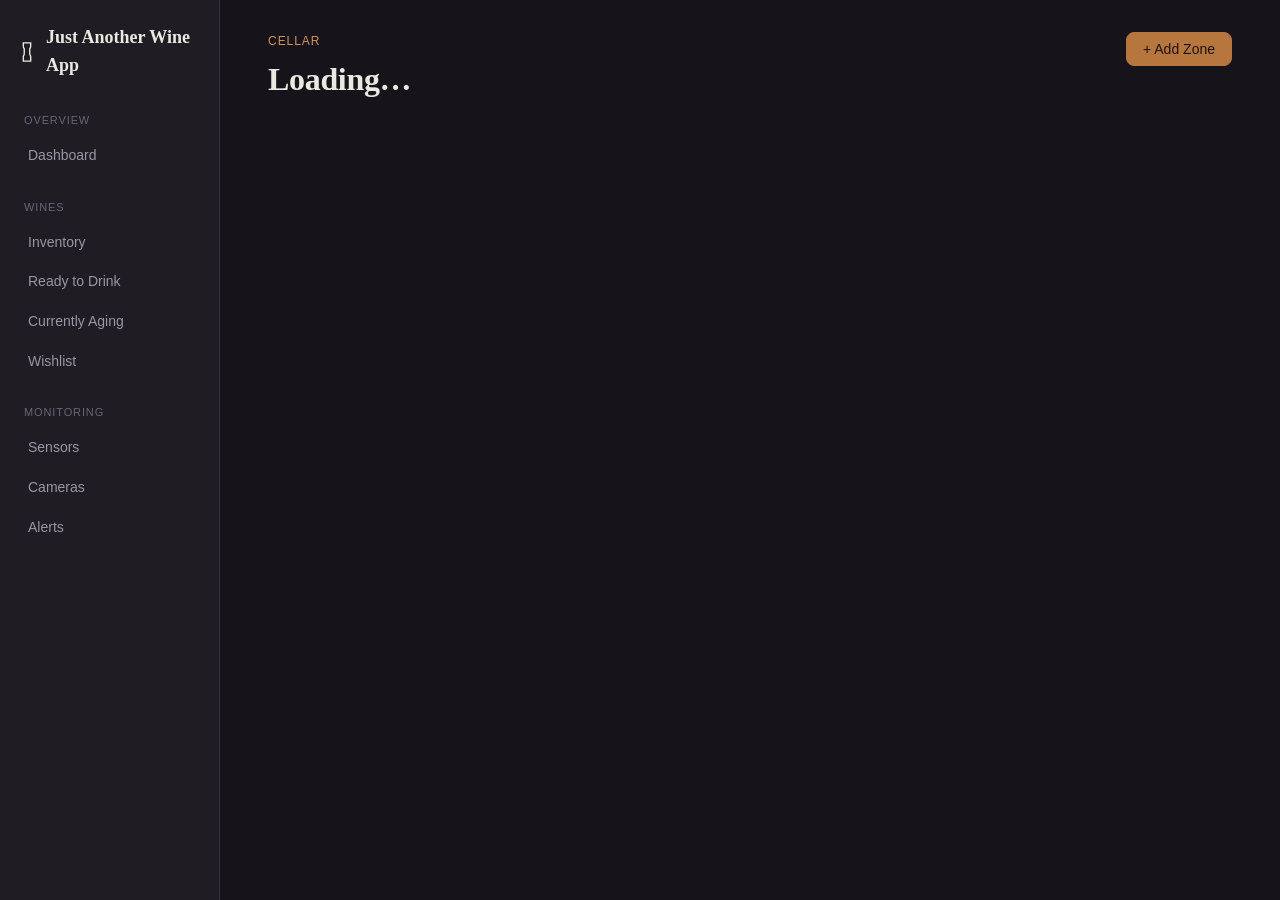
==== app/frontend/cellar.html @ fe7ab4dd "Initial commit" ====
<!DOCTYPE html>
<html lang="en">
<head>
<meta charset="UTF-8" />
<meta name="viewport" content="width=device-width, initial-scale=1.0" />
<title>Cellar — Just Another Wine App</title>
<link rel="stylesheet" href="style.css" />
</head>
<body>
<div class="app-shell">
  <nav class="sidebar" id="sidebar"></nav>
  <main class="main">
    <div id="global-alert-banner"></div>

    <div class="page-header">
      <div>
        <div class="eyebrow">Cellar</div>
        <h1 id="cellar-name">Loading…</h1>
        <p id="cellar-location" style="color:var(--color-text-dim);"></p>
      </div>
      <div class="page-actions">
        <button class="btn btn-accent" onclick="document.getElementById('zone-modal').classList.add('open')">+ Add Zone</button>
      </div>
    </div>

    <section class="card-grid" id="zone-list" style="margin-bottom: var(--space-6);"></section>
  </main>
</div>

<div class="modal-overlay" id="zone-modal">
  <div class="modal">
    <div class="modal-header"><h3>Add Zone</h3>
      <button class="dismiss" onclick="document.getElementById('zone-modal').classList.remove('open')" style="background:none;border:none;color:var(--color-text-dim);font-size:18px;">&times;</button>
    </div>
    <label>Zone Name</label>
    <input type="text" id="zone-name-input" placeholder="e.g. Left Rack, Wine Fridge" />
    <label>Target Temp (°F)</label>
    <input type="number" id="zone-temp-input" />
    <label>Target Humidity (%)</label>
    <input type="number" id="zone-humidity-input" />
    <button class="btn btn-primary" onclick="createZone()" style="width:100%;justify-content:center;">Add Zone</button>
  </div>
</div>

<script src="js/api.js"></script>
<script src="js/nav.js"></script>
<script src="js/alerts.js"></script>
<script>
renderSidebar(null);
const cellarId = new URLSearchParams(window.location.search).get("id");

async function loadCellar() {
  const cellar = await API.get(`/api/cellars/${cellarId}`);
  document.getElementById("cellar-name").textContent = cellar.name;
  document.getElementById("cellar-location").textContent = cellar.location || "";
}

async function loadZones() {
  const zones = await API.get(`/api/zones?cellar_id=${cellarId}`);
  const el = document.getElementById("zone-list");
  if (zones.length === 0) {
    el.innerHTML = `<div class="empty-state"><h3>No zones yet</h3><p>Add a zone to start tracking bottles, sensors, and cameras.</p></div>`;
    return;
  }
  const cards = await Promise.all(
    zones.map(async (z) => {
      const summary = await API.get(`/api/zones/${z.id}/summary`);
      return `
        <a href="zone.html?id=${z.id}" class="card" style="display:block;color:inherit;">
          <h3>${escapeHtml(z.name)}</h3>
          <div style="display:flex;gap:var(--space-4);margin-top:var(--space-3);font-size:13px;color:var(--color-text-dim);">
            <span>${summary.total_bottles} bottles</span>
            <span>${summary.sensor_count} sensors</span>
            <span>${summary.camera_count} cameras</span>
          </div>
          ${z.target_temp_f ? `<p style="margin-top:var(--space-2);font-size:12px;color:var(--color-text-faint);">Target: ${z.target_temp_f}°F / ${z.target_humidity || "—"}% RH</p>` : ""}
        </a>`;
    })
  );
  el.innerHTML = cards.join("");
}

async function createZone() {
  const name = document.getElementById("zone-name-input").value.trim();
  if (!name) return;
  await API.post("/api/zones", {
    cellar_id: parseInt(cellarId),
    name,
    target_temp_f: parseFloat(document.getElementById("zone-temp-input").value) || null,
    target_humidity: parseFloat(document.getElementById("zone-humidity-input").value) || null,
  });
  document.getElementById("zone-modal").classList.remove("open");
  loadZones();
}

loadCellar();
loadZones();
</script>
</body>
</html>
---- app/frontend/style.css ----
/* ===========================================================================
   Just Another Wine App — Shared Styles
   Design language: deep cellar tones, warm amber accents, quiet confidence.
   =========================================================================== */

:root {
  /* Palette */
  --color-bg: #16141a;
  --color-surface: #1f1c24;
  --color-surface-raised: #28242e;
  --color-border: #383241;
  --color-text: #ece7e1;
  --color-text-dim: #9c95a3;
  --color-text-faint: #6b6475;
  --color-accent: #b8763f;
  --color-accent-bright: #d4925a;
  --color-wine: #6e1f3e;
  --color-wine-bright: #8c2a50;

  --color-info: #5b8ab8;
  --color-warning: #d4925a;
  --color-critical: #b8453f;
  --color-success: #5a9b6e;

  /* Type */
  --font-display: "Fraunces", Georgia, serif;
  --font-body: "Inter", -apple-system, BlinkMacSystemFont, sans-serif;
  --font-mono: "JetBrains Mono", "SF Mono", monospace;

  /* Layout */
  --radius-sm: 4px;
  --radius-md: 8px;
  --radius-lg: 14px;
  --space-1: 4px;
  --space-2: 8px;
  --space-3: 12px;
  --space-4: 16px;
  --space-5: 24px;
  --space-6: 32px;
  --space-7: 48px;
  --space-8: 64px;

  --shadow-card: 0 1px 3px rgba(0,0,0,0.4), 0 4px 12px rgba(0,0,0,0.25);
  --max-width: 1200px;
}

* { box-sizing: border-box; }

html, body {
  margin: 0;
  padding: 0;
  background: var(--color-bg);
  color: var(--color-text);
  font-family: var(--font-body);
  font-size: 15px;
  line-height: 1.55;
  -webkit-font-smoothing: antialiased;
}

a { color: var(--color-accent-bright); text-decoration: none; }
a:hover { text-decoration: underline; }
a:focus-visible, button:focus-visible, input:focus-visible, select:focus-visible, textarea:focus-visible {
  outline: 2px solid var(--color-accent-bright);
  outline-offset: 2px;
}

h1, h2, h3, h4 {
  font-family: var(--font-display);
  font-weight: 600;
  margin: 0;
  letter-spacing: -0.01em;
}

h1 { font-size: 32px; }
h2 { font-size: 22px; }
h3 { font-size: 17px; }

p { margin: 0 0 var(--space-3) 0; }

img { max-width: 100%; display: block; }

button {
  font-family: var(--font-body);
  cursor: pointer;
}

/* -------------------------------------------------------------------------
   Layout shell
   ------------------------------------------------------------------------- */

.app-shell {
  display: flex;
  min-height: 100vh;
}

.sidebar {
  width: 220px;
  flex-shrink: 0;
  background: var(--color-surface);
  border-right: 1px solid var(--color-border);
  padding: var(--space-5) var(--space-4);
  position: sticky;
  top: 0;
  height: 100vh;
  overflow-y: auto;
}

.sidebar-brand {
  font-family: var(--font-display);
  font-size: 18px;
  font-weight: 700;
  color: var(--color-text);
  margin-bottom: var(--space-6);
  display: flex;
  align-items: center;
  gap: var(--space-2);
}

.sidebar-brand .glyph {
  width: 22px;
  height: 22px;
  flex-shrink: 0;
}

.nav-section {
  margin-bottom: var(--space-5);
}

.nav-label {
  font-size: 11px;
  text-transform: uppercase;
  letter-spacing: 0.08em;
  color: var(--color-text-faint);
  margin-bottom: var(--space-2);
  padding-left: var(--space-2);
}

.nav-link {
  display: flex;
  align-items: center;
  justify-content: space-between;
  gap: var(--space-2);
  padding: var(--space-2) var(--space-3);
  border-radius: var(--radius-sm);
  color: var(--color-text-dim);
  font-size: 14px;
  margin-bottom: 2px;
}

.nav-link:hover {
  background: var(--color-surface-raised);
  color: var(--color-text);
  text-decoration: none;
}

.nav-link.active {
  background: var(--color-wine);
  color: #fff;
}

.nav-badge {
  font-size: 11px;
  font-weight: 600;
  padding: 1px 6px;
  border-radius: 10px;
  background: var(--color-border);
  color: var(--color-text-dim);
}

.nav-badge.critical { background: var(--color-critical); color: #fff; }
.nav-badge.warning { background: var(--color-warning); color: #1a1a1a; }

.main {
  flex: 1;
  min-width: 0;
  padding: var(--space-6) var(--space-7);
}

.page-header {
  display: flex;
  align-items: flex-start;
  justify-content: space-between;
  gap: var(--space-4);
  margin-bottom: var(--space-6);
  flex-wrap: wrap;
}

.page-header .eyebrow {
  font-size: 12px;
  text-transform: uppercase;
  letter-spacing: 0.08em;
  color: var(--color-accent-bright);
  margin-bottom: var(--space-1);
}

.page-actions { display: flex; gap: var(--space-2); flex-wrap: wrap; }

/* -------------------------------------------------------------------------
   Banner / alerts
   ------------------------------------------------------------------------- */

#global-alert-banner {
  display: none;
  flex-direction: column;
  gap: var(--space-2);
  margin-bottom: var(--space-5);
}

.banner {
  display: flex;
  align-items: center;
  justify-content: space-between;
  gap: var(--space-3);
  padding: var(--space-3) var(--space-4);
  border-radius: var(--radius-md);
  font-size: 14px;
  border: 1px solid transparent;
}

.banner.critical {
  background: rgba(184, 69, 63, 0.15);
  border-color: rgba(184, 69, 63, 0.4);
  color: #f0b3ae;
}

.banner.warning {
  background: rgba(212, 146, 90, 0.12);
  border-color: rgba(212, 146, 90, 0.35);
  color: #ecc4a0;
}

.banner button.dismiss {
  background: none;
  border: none;
  color: inherit;
  opacity: 0.7;
  font-size: 16px;
  line-height: 1;
}
.banner button.dismiss:hover { opacity: 1; }

/* -------------------------------------------------------------------------
   Cards
   ------------------------------------------------------------------------- */

.card {
  background: var(--color-surface);
  border: 1px solid var(--color-border);
  border-radius: var(--radius-lg);
  padding: var(--space-5);
  box-shadow: var(--shadow-card);
}

.card-grid {
  display: grid;
  grid-template-columns: repeat(auto-fit, minmax(220px, 1fr));
  gap: var(--space-4);
}

.stat-card {
  background: var(--color-surface);
  border: 1px solid var(--color-border);
  border-radius: var(--radius-lg);
  padding: var(--space-5);
}

.stat-card .stat-value {
  font-family: var(--font-display);
  font-size: 36px;
  font-weight: 600;
  color: var(--color-text);
  line-height: 1;
}

.stat-card .stat-label {
  font-size: 13px;
  color: var(--color-text-dim);
  margin-top: var(--space-2);
}

.stat-card.accent .stat-value { color: var(--color-accent-bright); }
.stat-card.critical .stat-value { color: var(--color-critical); }
.stat-card.warning .stat-value { color: var(--color-warning); }
.stat-card.success .stat-value { color: var(--color-success); }

/* -------------------------------------------------------------------------
   Tables
   ------------------------------------------------------------------------- */

table { width: 100%; border-collapse: collapse; }

th {
  text-align: left;
  font-size: 12px;
  text-transform: uppercase;
  letter-spacing: 0.05em;
  color: var(--color-text-faint);
  padding: var(--space-2) var(--space-3);
  border-bottom: 1px solid var(--color-border);
}

td {
  padding: var(--space-3);
  border-bottom: 1px solid var(--color-border);
  font-size: 14px;
}

tr:hover td { background: var(--color-surface-raised); }

/* -------------------------------------------------------------------------
   Buttons
   ------------------------------------------------------------------------- */

.btn {
  display: inline-flex;
  align-items: center;
  gap: var(--space-2);
  padding: var(--space-2) var(--space-4);
  border-radius: var(--radius-md);
  border: 1px solid var(--color-border);
  background: var(--color-surface-raised);
  color: var(--color-text);
  font-size: 14px;
  font-weight: 500;
  transition: background 0.15s, border-color 0.15s;
}

.btn:hover { background: var(--color-border); text-decoration: none; }

.btn-primary {
  background: var(--color-wine);
  border-color: var(--color-wine);
  color: #fff;
}
.btn-primary:hover { background: var(--color-wine-bright); }

.btn-accent {
  background: var(--color-accent);
  border-color: var(--color-accent);
  color: #1a1410;
}
.btn-accent:hover { background: var(--color-accent-bright); }

.btn-sm { padding: 4px 10px; font-size: 12px; }
.btn-danger { color: var(--color-critical); border-color: rgba(184,69,63,0.4); }

/* -------------------------------------------------------------------------
   Forms
   ------------------------------------------------------------------------- */

label {
  display: block;
  font-size: 13px;
  color: var(--color-text-dim);
  margin-bottom: var(--space-1);
}

input, select, textarea {
  width: 100%;
  background: var(--color-bg);
  border: 1px solid var(--color-border);
  border-radius: var(--radius-sm);
  color: var(--color-text);
  padding: var(--space-2) var(--space-3);
  font-family: var(--font-body);
  font-size: 14px;
  margin-bottom: var(--space-4);
}

textarea { resize: vertical; min-height: 80px; }

.field-row {
  display: grid;
  grid-template-columns: repeat(auto-fit, minmax(160px, 1fr));
  gap: var(--space-4);
}

/* -------------------------------------------------------------------------
   Wine cards / rows
   ------------------------------------------------------------------------- */

.wine-thumb {
  width: 48px;
  height: 64px;
  border-radius: var(--radius-sm);
  background: var(--color-surface-raised);
  object-fit: cover;
  flex-shrink: 0;
}

.wine-thumb-placeholder {
  width: 48px;
  height: 64px;
  border-radius: var(--radius-sm);
  background: linear-gradient(160deg, var(--color-wine), var(--color-surface-raised));
  display: flex;
  align-items: center;
  justify-content: center;
  flex-shrink: 0;
}

.wine-row {
  display: flex;
  align-items: center;
  gap: var(--space-3);
}

.wine-meta { display: flex; flex-direction: column; gap: 2px; }
.wine-meta .producer { font-weight: 600; }
.wine-meta .sub { font-size: 13px; color: var(--color-text-dim); }

.badge {
  display: inline-block;
  padding: 1px 8px;
  border-radius: 10px;
  font-size: 11px;
  font-weight: 600;
  text-transform: uppercase;
  letter-spacing: 0.03em;
}

.badge.ready { background: rgba(90,155,110,0.18); color: var(--color-success); }
.badge.aging { background: rgba(91,138,184,0.18); color: var(--color-info); }
.badge.past_peak { background: rgba(184,69,63,0.18); color: var(--color-critical); }

.external-link-icon {
  color: var(--color-text-faint);
  font-size: 14px;
}
.external-link-icon:hover { color: var(--color-accent-bright); }

/* -------------------------------------------------------------------------
   Empty states
   ------------------------------------------------------------------------- */

.empty-state {
  text-align: center;
  padding: var(--space-8) var(--space-5);
  color: var(--color-text-dim);
}
.empty-state h3 { color: var(--color-text); margin-bottom: var(--space-2); }

/* -------------------------------------------------------------------------
   Modal
   ------------------------------------------------------------------------- */

.modal-overlay {
  display: none;
  position: fixed;
  inset: 0;
  background: rgba(0,0,0,0.6);
  align-items: center;
  justify-content: center;
  z-index: 100;
}
.modal-overlay.open { display: flex; }

.modal {
  background: var(--color-surface);
  border: 1px solid var(--color-border);
  border-radius: var(--radius-lg);
  padding: var(--space-5);
  width: 420px;
  max-width: 90vw;
  max-height: 85vh;
  overflow-y: auto;
}

.modal-header {
  display: flex;
  justify-content: space-between;
  align-items: center;
  margin-bottom: var(--space-4);
}

/* -------------------------------------------------------------------------
   Responsive
   ------------------------------------------------------------------------- */

@media (max-width: 860px) {
  .app-shell { flex-direction: column; }
  .sidebar {
    width: 100%;
    height: auto;
    position: relative;
    border-right: none;
    border-bottom: 1px solid var(--color-border);
  }
  .main { padding: var(--space-5) var(--space-4); }
}

@media (prefers-reduced-motion: reduce) {
  * { transition: none !important; animation: none !important; }
}
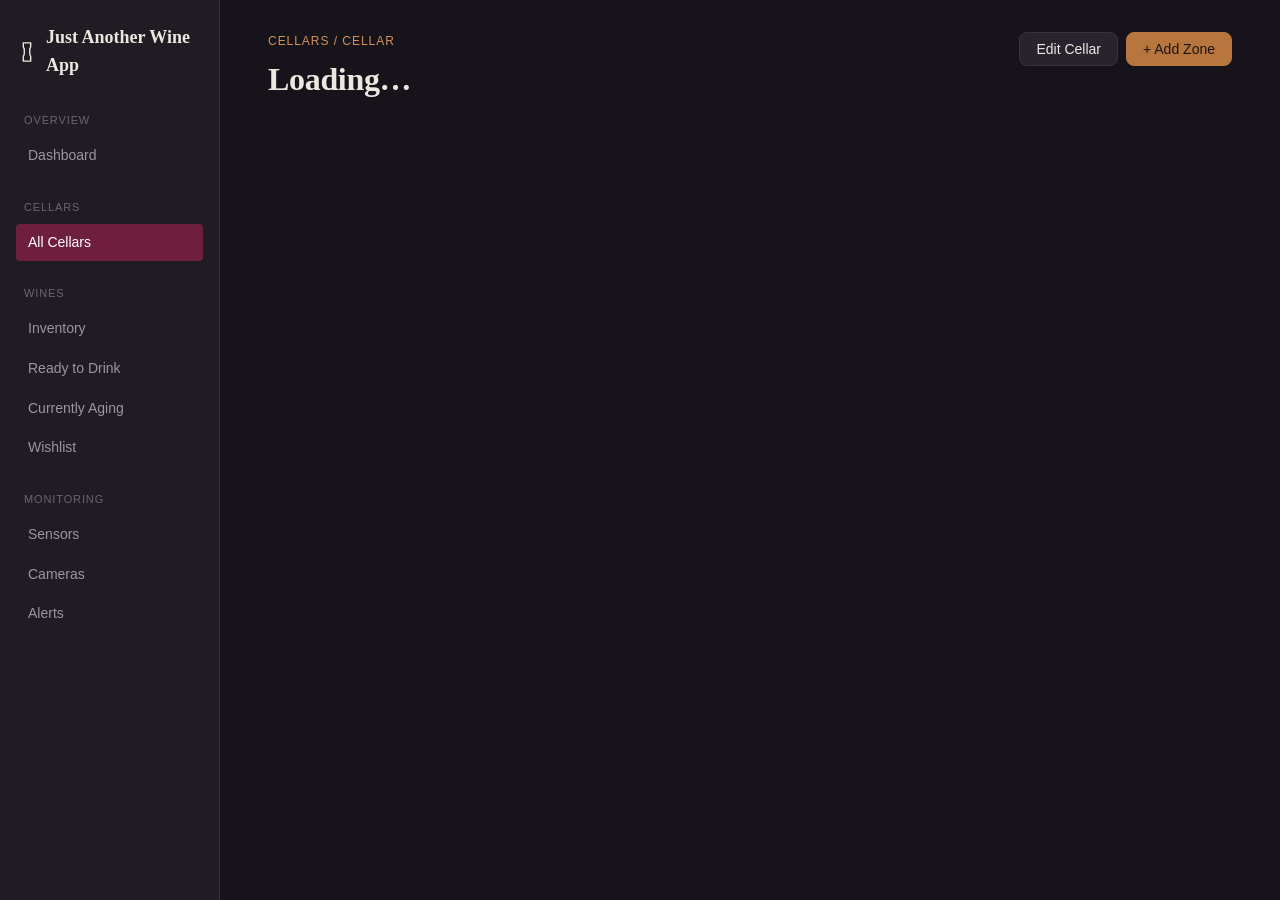
==== commit 5bda9dec: "add cellar control" ====
--- a/app/frontend/cellar.html
+++ b/app/frontend/cellar.html
@@ -14,17 +14,36 @@
 
     <div class="page-header">
       <div>
-        <div class="eyebrow">Cellar</div>
+        <div class="eyebrow"><a href="cellars.html" style="color:var(--color-accent-bright);">Cellars</a> / Cellar</div>
         <h1 id="cellar-name">Loading…</h1>
         <p id="cellar-location" style="color:var(--color-text-dim);"></p>
       </div>
       <div class="page-actions">
+        <button class="btn" onclick="document.getElementById('edit-modal').classList.add('open')">Edit Cellar</button>
         <button class="btn btn-accent" onclick="document.getElementById('zone-modal').classList.add('open')">+ Add Zone</button>
       </div>
     </div>
 
     <section class="card-grid" id="zone-list" style="margin-bottom: var(--space-6);"></section>
   </main>
+</div>
+
+<div class="modal-overlay" id="edit-modal">
+  <div class="modal">
+    <div class="modal-header"><h3>Edit Cellar</h3>
+      <button onclick="document.getElementById('edit-modal').classList.remove('open')" style="background:none;border:none;color:var(--color-text-dim);font-size:18px;">&times;</button>
+    </div>
+    <label>Name</label>
+    <input type="text" id="edit-name" />
+    <label>Location</label>
+    <input type="text" id="edit-location" />
+    <label>Notes</label>
+    <textarea id="edit-notes"></textarea>
+    <div style="display:flex;gap:var(--space-3);">
+      <button class="btn btn-primary" style="flex:1;justify-content:center;" onclick="saveCellar()">Save</button>
+      <button class="btn btn-danger" style="justify-content:center;" onclick="deleteCellar()">Delete Cellar</button>
+    </div>
+  </div>
 </div>
 
 <div class="modal-overlay" id="zone-modal">
@@ -46,13 +65,32 @@
 <script src="js/nav.js"></script>
 <script src="js/alerts.js"></script>
 <script>
-renderSidebar(null);
+renderSidebar("cellars");
 const cellarId = new URLSearchParams(window.location.search).get("id");
 
 async function loadCellar() {
   const cellar = await API.get(`/api/cellars/${cellarId}`);
   document.getElementById("cellar-name").textContent = cellar.name;
   document.getElementById("cellar-location").textContent = cellar.location || "";
+  document.getElementById("edit-name").value = cellar.name || "";
+  document.getElementById("edit-location").value = cellar.location || "";
+  document.getElementById("edit-notes").value = cellar.notes || "";
+}
+
+async function saveCellar() {
+  await API.put(`/api/cellars/${cellarId}`, {
+    name: document.getElementById("edit-name").value,
+    location: document.getElementById("edit-location").value,
+    notes: document.getElementById("edit-notes").value,
+  });
+  document.getElementById("edit-modal").classList.remove("open");
+  loadCellar();
+}
+
+async function deleteCellar() {
+  if (!confirm("Delete this cellar and all its zones? Bottles and wines will remain in inventory.")) return;
+  await API.del(`/api/cellars/${cellarId}`);
+  window.location.href = "cellars.html";
 }
 
 async function loadZones() {
--- a/app/frontend/style.css
+++ b/app/frontend/style.css
@@ -105,12 +105,19 @@
   overflow-y: auto;
 }
 
+.sidebar-header {
+  display: flex;
+  align-items: center;
+  justify-content: space-between;
+  gap: var(--space-3);
+  margin-bottom: var(--space-6);
+}
+
 .sidebar-brand {
   font-family: var(--font-display);
   font-size: 18px;
   font-weight: 700;
   color: var(--color-text);
-  margin-bottom: var(--space-6);
   display: flex;
   align-items: center;
   gap: var(--space-2);
@@ -121,6 +128,18 @@
   height: 22px;
   flex-shrink: 0;
 }
+
+.sidebar-toggle {
+  display: none;
+  background: none;
+  border: 1px solid var(--color-border);
+  border-radius: var(--radius-sm);
+  color: var(--color-text);
+  padding: 6px 8px;
+  flex-shrink: 0;
+}
+
+.sidebar-nav { display: block; }
 
 .nav-section {
   margin-bottom: var(--space-5);
@@ -486,6 +505,14 @@
     border-right: none;
     border-bottom: 1px solid var(--color-border);
   }
+  .sidebar-toggle { display: flex; align-items: center; justify-content: center; }
+  .sidebar-nav {
+    display: none;
+    max-height: 70vh;
+    overflow-y: auto;
+    margin-top: var(--space-4);
+  }
+  .sidebar-nav.open { display: block; }
   .main { padding: var(--space-5) var(--space-4); }
 }
 
